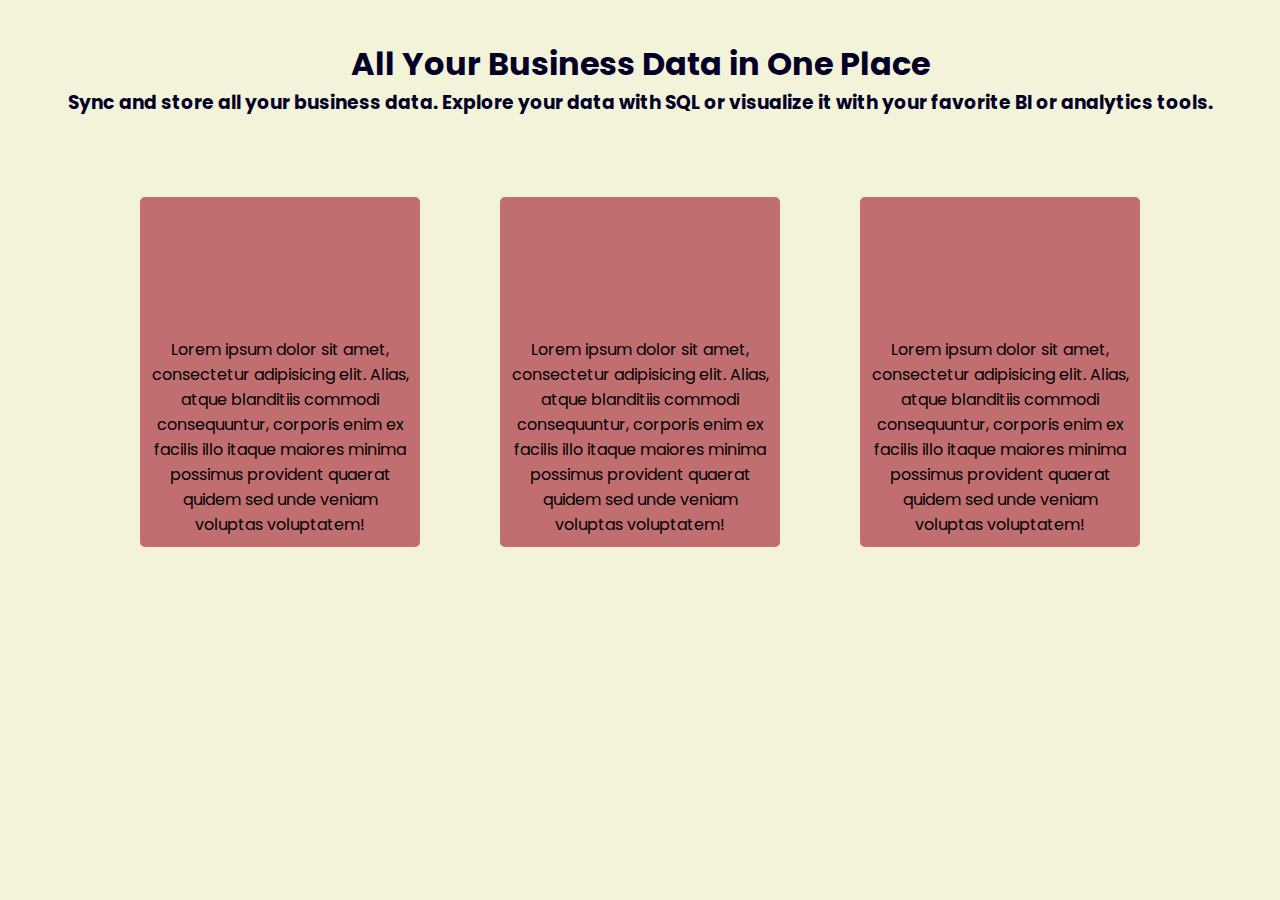
==== opdracht-2-3/index.html @ b1f56a95 "update na huiswerkklas" ====
<!DOCTYPE html>
<html lang="en">
<head>
    <meta charset="UTF-8">
    <meta name="viewport" content="width=device-width, initial-scale=1, minimum-scale=1"/>
    <link rel="stylesheet" href="styles.css">
    <title>Flexbox opdracht 2 en 3</title>
</head>
<body>
<div class="header">
    <h1>All Your Business Data in One Place</h1>
    <h3>Sync and store all your business data. Explore your data with SQL or visualize it with your favorite BI or
        analytics tools.</h3>
</div>
<div class="text">
    <article>
    <p>Lorem ipsum dolor sit amet, consectetur adipisicing elit. Alias, atque blanditiis commodi consequuntur, corporis enim ex facilis illo itaque maiores minima possimus provident quaerat quidem sed unde veniam voluptas voluptatem!
    </p>
    </article>
    <article>
    <p> Lorem ipsum dolor sit amet, consectetur adipisicing elit. Alias, atque blanditiis commodi consequuntur, corporis enim ex facilis illo itaque maiores minima possimus provident quaerat quidem sed unde veniam voluptas voluptatem!
    </p>
    </article>
    <article>
    <p>Lorem ipsum dolor sit amet, consectetur adipisicing elit. Alias, atque blanditiis commodi consequuntur, corporis enim ex facilis illo itaque maiores minima possimus provident quaerat quidem sed unde veniam voluptas voluptatem!
    </p>
    </article>

</div>
</body>
</html>
---- opdracht-2-3/styles.css ----
@import url('https://fonts.googleapis.com/css2?family=Poppins:wght@400;500&display=swap');

* {
    margin: 0px;
}

body {
    font-family: 'Poppins', sans-serif;
    background-color: #F2F3D9;
}

.header {
    display: flex;
    flex-direction: column;
    text-align: center;
    font-weight: 500;
    color: #030027;
    margin: 40px;
}

.text {
    display: flex;
    flex-direction: row;
    justify-content: center;
    align-items: flex-end;

}

article {
    display: flex;
    align-items: flex-end;
    background-color: #C16E70;
    width: 280px;
    height: 350px;
    border-radius: 5px;
    margin: 40px;

}

p {
    text-align: center;
    margin: 10px;

}
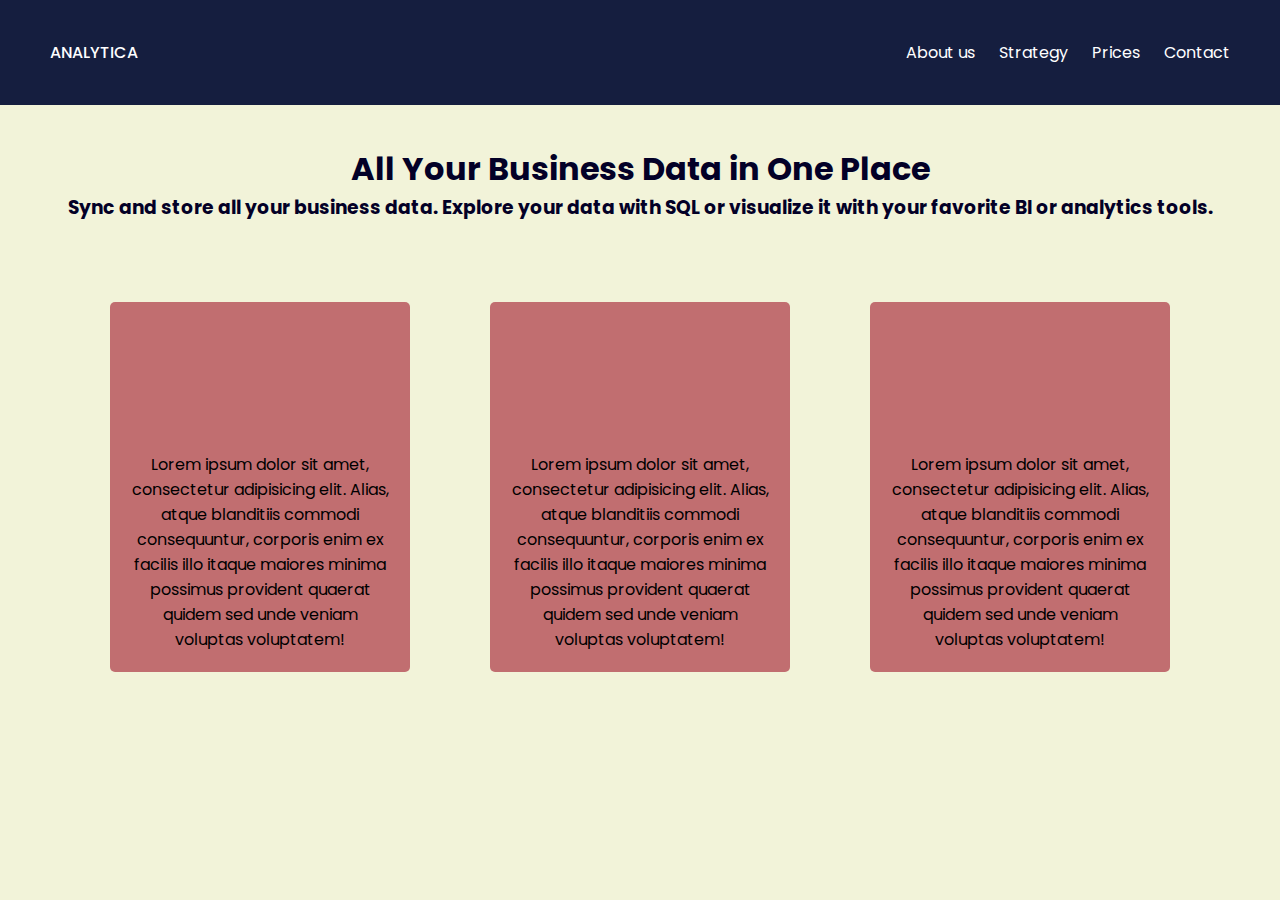
==== commit 22c79503: "Navbar gemaakt" ====
--- a/opdracht-2-3/index.html
+++ b/opdracht-2-3/index.html
@@ -7,6 +7,18 @@
     <title>Flexbox opdracht 2 en 3</title>
 </head>
 <body>
+<nav class="nav">
+    <div>
+        <span class="caps">Analytica</span>
+    </div>
+    <div>
+        <span>About us</span>
+        <span>Strategy</span>
+        <span>Prices</span>
+        <span>Contact</span>
+    </div>
+</nav>
+
 <div class="header">
     <h1>All Your Business Data in One Place</h1>
     <h3>Sync and store all your business data. Explore your data with SQL or visualize it with your favorite BI or
@@ -14,16 +26,22 @@
 </div>
 <div class="text">
     <article>
-    <p>Lorem ipsum dolor sit amet, consectetur adipisicing elit. Alias, atque blanditiis commodi consequuntur, corporis enim ex facilis illo itaque maiores minima possimus provident quaerat quidem sed unde veniam voluptas voluptatem!
-    </p>
+        <p>Lorem ipsum dolor sit amet, consectetur adipisicing elit. Alias, atque blanditiis commodi consequuntur,
+            corporis enim ex facilis illo itaque maiores minima possimus provident quaerat quidem sed unde veniam
+            voluptas voluptatem!
+        </p>
     </article>
     <article>
-    <p> Lorem ipsum dolor sit amet, consectetur adipisicing elit. Alias, atque blanditiis commodi consequuntur, corporis enim ex facilis illo itaque maiores minima possimus provident quaerat quidem sed unde veniam voluptas voluptatem!
-    </p>
+        <p> Lorem ipsum dolor sit amet, consectetur adipisicing elit. Alias, atque blanditiis commodi consequuntur,
+            corporis enim ex facilis illo itaque maiores minima possimus provident quaerat quidem sed unde veniam
+            voluptas voluptatem!
+        </p>
     </article>
     <article>
-    <p>Lorem ipsum dolor sit amet, consectetur adipisicing elit. Alias, atque blanditiis commodi consequuntur, corporis enim ex facilis illo itaque maiores minima possimus provident quaerat quidem sed unde veniam voluptas voluptatem!
-    </p>
+        <p>Lorem ipsum dolor sit amet, consectetur adipisicing elit. Alias, atque blanditiis commodi consequuntur,
+            corporis enim ex facilis illo itaque maiores minima possimus provident quaerat quidem sed unde veniam
+            voluptas voluptatem!
+        </p>
     </article>
 
 </div>
--- a/opdracht-2-3/styles.css
+++ b/opdracht-2-3/styles.css
@@ -34,6 +34,8 @@
     height: 350px;
     border-radius: 5px;
     margin: 40px;
+    padding: 10px;
+
 
 }
 
@@ -41,4 +43,27 @@
     text-align: center;
     margin: 10px;
 
+
+
 }
+
+.nav {
+    display: flex;
+    flex-direction: row;
+    background-color:#151E3F;
+    justify-content: space-between;
+    padding: 40px;
+    flex-wrap: nowrap;
+
+}
+
+.caps {
+    text-transform: uppercase;
+    font-weight: 500;
+}
+
+span {
+    margin: 10px;
+    color: white;
+    flex-shrink: 0;
+}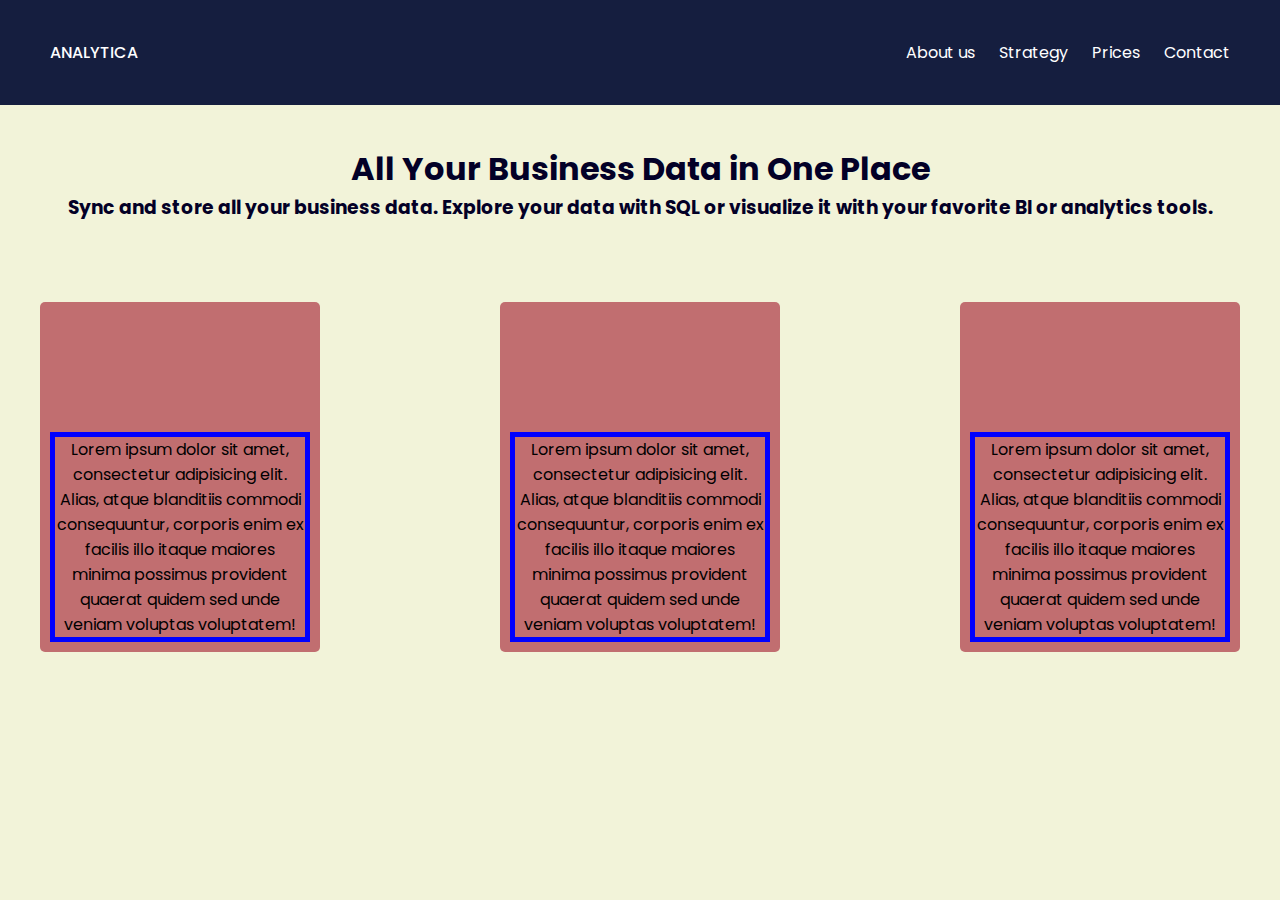
==== commit 3fd3f027: "kleine aanpassingen" ====
--- a/opdracht-2-3/index.html
+++ b/opdracht-2-3/index.html
@@ -24,7 +24,7 @@
     <h3>Sync and store all your business data. Explore your data with SQL or visualize it with your favorite BI or
         analytics tools.</h3>
 </div>
-<div class="text">
+<div class="container">
     <article>
         <p>Lorem ipsum dolor sit amet, consectetur adipisicing elit. Alias, atque blanditiis commodi consequuntur,
             corporis enim ex facilis illo itaque maiores minima possimus provident quaerat quidem sed unde veniam
--- a/opdracht-2-3/styles.css
+++ b/opdracht-2-3/styles.css
@@ -1,7 +1,8 @@
 @import url('https://fonts.googleapis.com/css2?family=Poppins:wght@400;500&display=swap');
 
 * {
-    margin: 0px;
+    margin: 0;
+    box-sizing: border-box;
 }
 
 body {
@@ -18,17 +19,18 @@
     margin: 40px;
 }
 
-.text {
+.container {
     display: flex;
     flex-direction: row;
-    justify-content: center;
-    align-items: flex-end;
+    justify-content: space-between;
+
 
 }
 
 article {
     display: flex;
     align-items: flex-end;
+    flex-direction: row;
     background-color: #C16E70;
     width: 280px;
     height: 350px;
@@ -41,16 +43,16 @@
 
 p {
     text-align: center;
-    margin: 10px;
-
-
+    font-weight: 400;
+    border: 5px solid blue;
 
 }
+
 
 .nav {
     display: flex;
     flex-direction: row;
-    background-color:#151E3F;
+    background-color: #151E3F;
     justify-content: space-between;
     padding: 40px;
     flex-wrap: nowrap;
